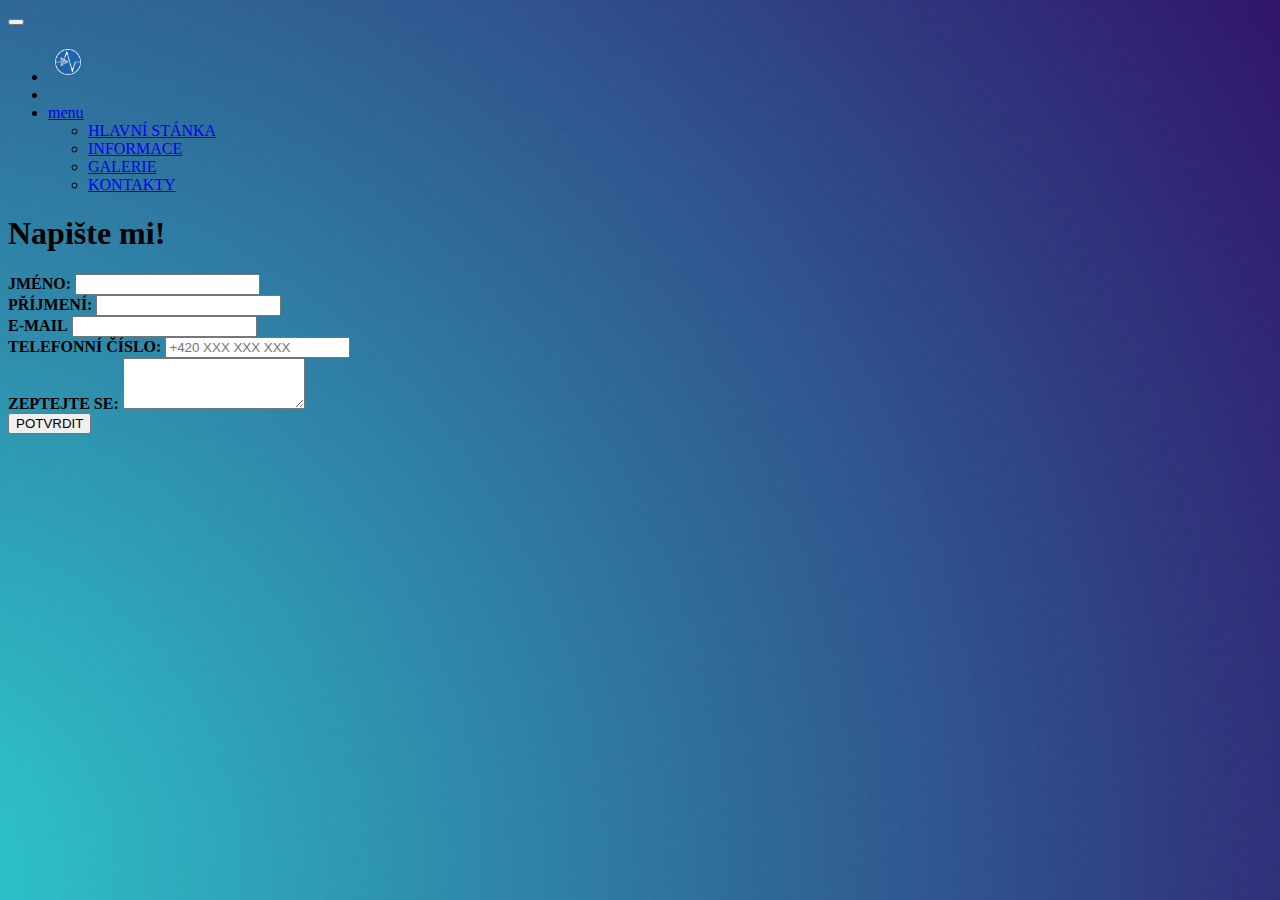
==== contact me.html @ 1eb183a4 "zmena" ====
<!DOCTYPE html>
<html lang="en">
<head>
    <meta charset="UTF-8">
    <meta http-equiv="X-UA-Compatible" content="IE=edge">
    <meta name="viewport" content="width=device-width, initial-scale=1.0">
    <link href="https://cdn.jsdelivr.net/npm/bootstrap@5.1.3/dist/css/bootstrap.min.css" rel="stylesheet" integrity="sha384-1BmE4kWBq78iYhFldvKuhfTAU6auU8tT94WrHftjDbrCEXSU1oBoqyl2QvZ6jIW3" crossorigin="anonymous">
    <link rel="icon" type="image/x-icon" href="PHOTOS/1200px-SNice.svg.webp" />
    <title>KONTAKTUJTE MĚ</title>
      <style>
        /* width */
        ::-webkit-scrollbar {
          width: 10px;
        }
        
        /* Track */
        ::-webkit-scrollbar-track {
          background: #f1f1f1; 
        }
         
        /* Handle */
        ::-webkit-scrollbar-thumb {
          background: #888; 
        }
        
        /* Handle on hover */
        ::-webkit-scrollbar-thumb:hover {
          background: #555; 
        }
        body {
        background-image: url("PHOTOS/luke-chesser-pJadQetzTkI-unsplash.jpg");
        background-repeat: no-repeat;
        background-attachment: fixed;
        background-size: 100% 100%;
        } 
      </style>

</head>
<body>
  <nav class="navbar navbar-expand-lg navbar-light bg-light">
    <div class="container-fluid">
      <button class="navbar-toggler" type="button" data-bs-toggle="collapse" data-bs-target="#navbarScroll" aria-controls="navbarScroll" aria-expanded="false" aria-label="Toggle navigation">
        <span class="navbar-toggler-icon"></span>
      </button>
        <div class="collapse navbar-collapse" id="navbarScroll">
            <ul class="navbar-nav me-auto my-2 my-lg-0 navbar-nav-scroll" style="--bs-scroll-height: 100px;">
              <li class="nav-item">
                <a href="https://pslib.cz/" target="_blank" rel="noopener noreferrer">
                  <img alt="SCHOOL LINK" src="PHOTOS/SPSSE_A_VOS_LOGO-removebg-preview (1).png" width=40" height="40">
                </a>
              </li>
                <li class="nav-item">
                    <a class="nav-link" href="#"></a>
                </li>
                  <li class="nav-item dropdown">
                    <a class="nav-link dropdown-toggle" href="#" id="navbarScrollingDropdown" role="button" data-bs-toggle="dropdown" aria-expanded="false">
                    menu
                    </a>
                    <ul class="dropdown-menu" aria-labelledby="navbarScrollingDropdown">
                      <li><a class="dropdown-item" href="index.html">HLAVNÍ STÁNKA</a></li>
                      <li><a class="dropdown-item" href="information.html">INFORMACE</a></li>
                      <li><a class="dropdown-item" href="gallery.html">GALERIE</a></li>
                      <li><a class="dropdown-item" href="contacts.html">KONTAKTY</a></li>
                    </ul>
                  </li>
            </ul>
          </div>
      </div>
  </nav>
  <div class="container mt-5">
      <h1><b>Napište mi!</b></h1>
      <form class="row g-3" action="https://formsubmit.co/heckopatrik05@gmail.com" method="POST">
        <div class="col-md-6">
          <label for="firstName" class="form-label"><b>JMÉNO:</b></label>
          <input type="text" class="form-control" id="firstName" required>
        </div>
        <div class="col-md-6">
          <label for="lastName" class="form-label"><b>PŘÍJMENÍ:</b></label>
          <input type="text" class="form-control" id="lastName" required>
        </div>
        <div class="col-md-8">
          <label for="emailInfo" class="form-label"><b>E-MAIL</b></label>
          <input type="email" class="form-control" id="emailInfo" required>
        </div>
        <div class="col-md-4">
          <label for="phoneNumber" class="form-label"><b>TELEFONNÍ ČÍSLO:</b></label>
          <input type="text" class="form-control" id="phoneNumber" placeholder="+420 XXX XXX XXX">
        </div>
        <div class="col-md-12">
          <label for="comments" class="form-label"><b>ZEPTEJTE SE:</b></label>
          <textarea class="form-control" id="comments" rows="3" required></textarea>
        </div>
        <div class="col-md-12">
          <button type="submit" class="btn btn-primary">POTVRDIT</button>
        </div>
      </form>
  </div>

<script src="https://cdn.jsdelivr.net/npm/bootstrap@5.1.3/dist/js/bootstrap.bundle.min.js" integrity="sha384-ka7Sk0Gln4gmtz2MlQnikT1wXgYsOg+OMhuP+IlRH9sENBO0LRn5q+8nbTov4+1p" crossorigin="anonymous"></script>      
</body>
</html>
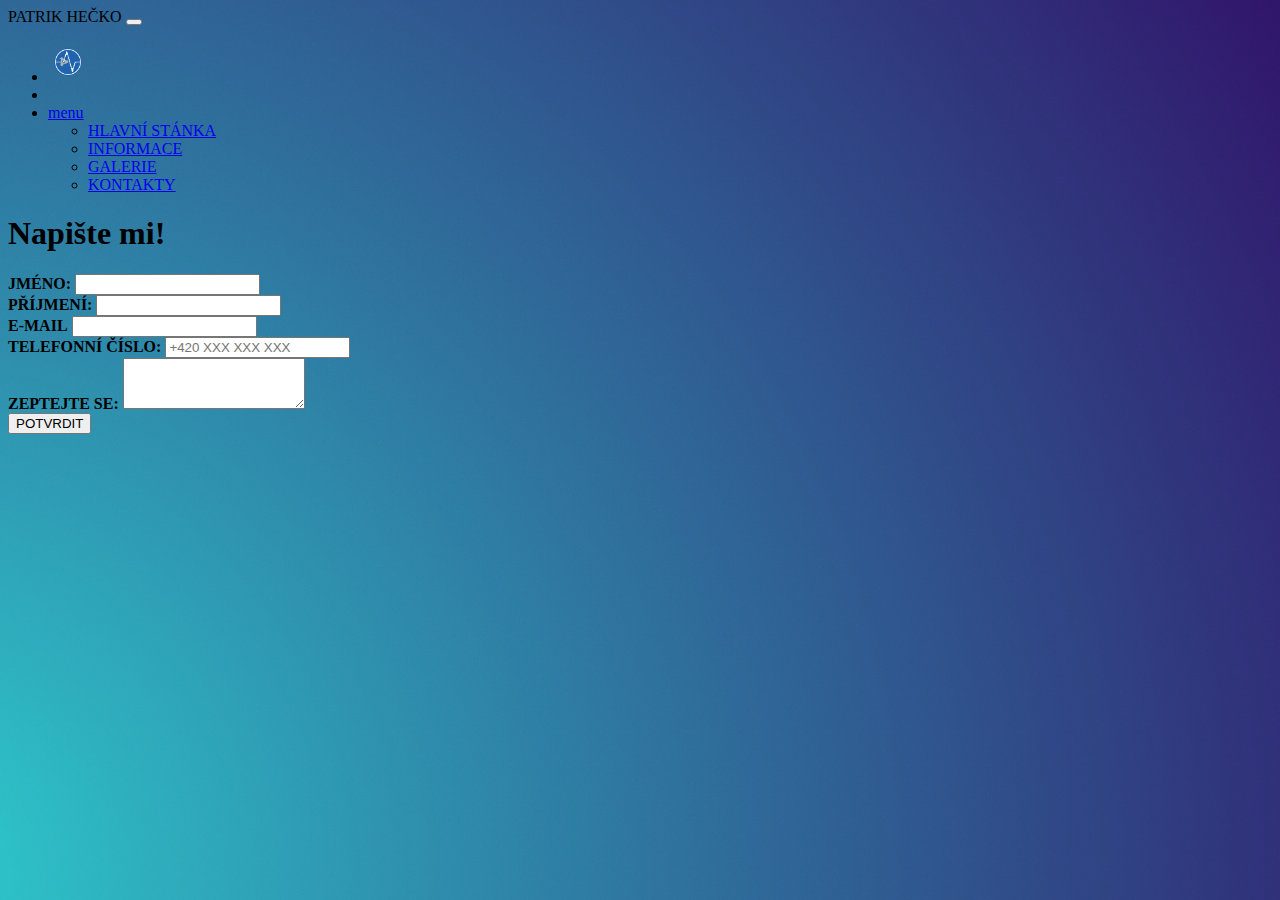
==== commit 0d9576dc: "ZMENA" ====
--- a/contact me.html
+++ b/contact me.html
@@ -39,6 +39,7 @@
 <body>
   <nav class="navbar navbar-expand-lg navbar-light bg-light">
     <div class="container-fluid">
+      <a class="navbar-brand">PATRIK HEČKO</a>
       <button class="navbar-toggler" type="button" data-bs-toggle="collapse" data-bs-target="#navbarScroll" aria-controls="navbarScroll" aria-expanded="false" aria-label="Toggle navigation">
         <span class="navbar-toggler-icon"></span>
       </button>
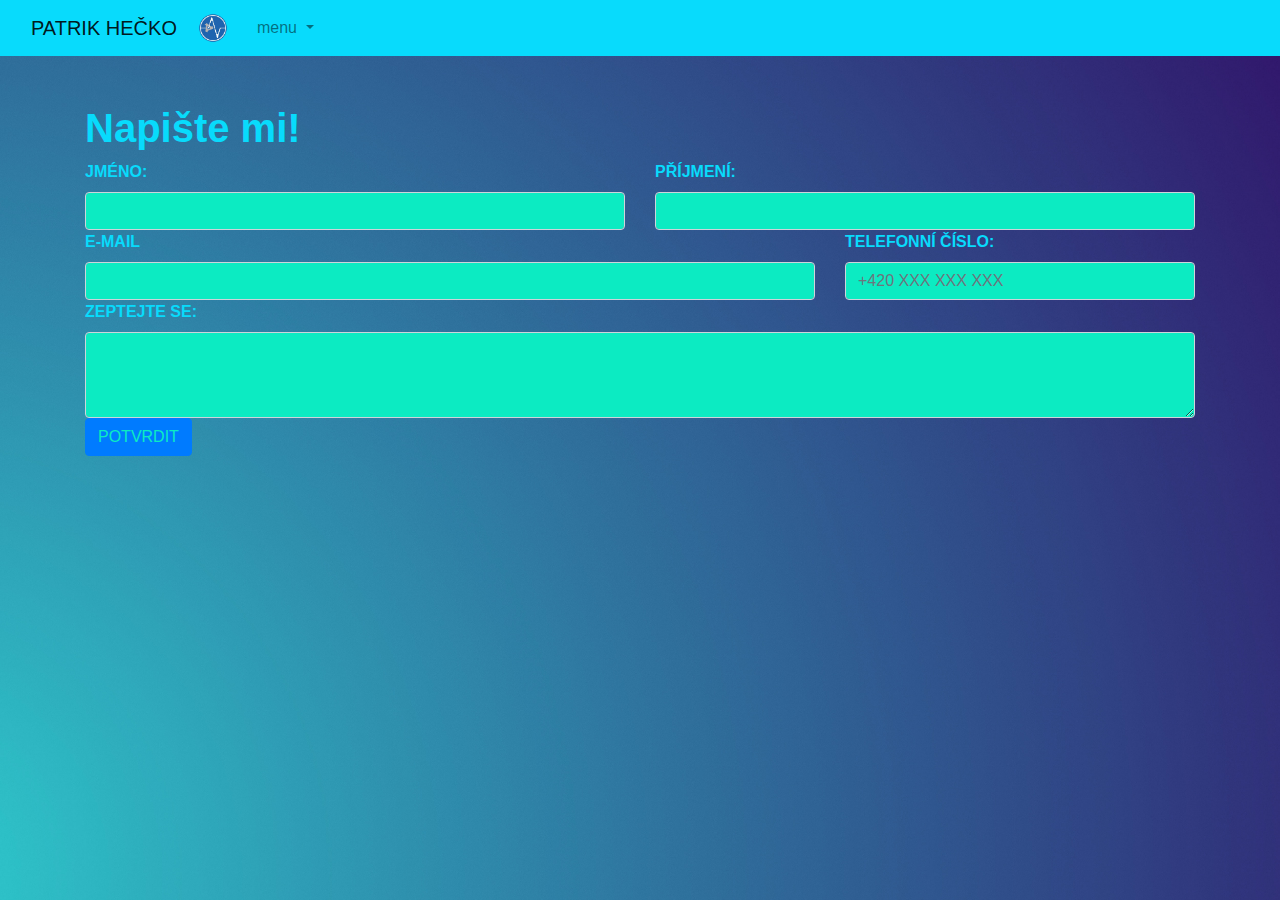
==== commit 50f6b8dd: "ZMENA" ====
--- a/contact me.html
+++ b/contact me.html
@@ -4,7 +4,7 @@
     <meta charset="UTF-8">
     <meta http-equiv="X-UA-Compatible" content="IE=edge">
     <meta name="viewport" content="width=device-width, initial-scale=1.0">
-    <link href="https://cdn.jsdelivr.net/npm/bootstrap@5.1.3/dist/css/bootstrap.min.css" rel="stylesheet" integrity="sha384-1BmE4kWBq78iYhFldvKuhfTAU6auU8tT94WrHftjDbrCEXSU1oBoqyl2QvZ6jIW3" crossorigin="anonymous">
+    <link href="bootstrap.css" rel="stylesheet">
     <link rel="icon" type="image/x-icon" href="PHOTOS/1200px-SNice.svg.webp" />
     <title>KONTAKTUJTE MĚ</title>
       <style>
@@ -37,6 +37,8 @@
 
 </head>
 <body>
+
+<div class="sticky-top">
   <nav class="navbar navbar-expand-lg navbar-light bg-light">
     <div class="container-fluid">
       <a class="navbar-brand">PATRIK HEČKO</a>
@@ -68,27 +70,29 @@
           </div>
       </div>
   </nav>
+</div>
+
   <div class="container mt-5">
-      <h1><b>Napište mi!</b></h1>
+      <h1><b class="text-light">Napište mi!</b></h1>
       <form class="row g-3" action="https://formsubmit.co/heckopatrik05@gmail.com" method="POST">
         <div class="col-md-6">
-          <label for="firstName" class="form-label"><b>JMÉNO:</b></label>
+          <label for="firstName" class="form-label"><b class="text-light">JMÉNO:</b></label>
           <input type="text" class="form-control" id="firstName" required>
         </div>
         <div class="col-md-6">
-          <label for="lastName" class="form-label"><b>PŘÍJMENÍ:</b></label>
+          <label for="lastName" class="form-label"><b class="text-light">PŘÍJMENÍ:</b></label>
           <input type="text" class="form-control" id="lastName" required>
         </div>
         <div class="col-md-8">
-          <label for="emailInfo" class="form-label"><b>E-MAIL</b></label>
+          <label for="emailInfo" class="form-label"><b class="text-light">E-MAIL</b></label>
           <input type="email" class="form-control" id="emailInfo" required>
         </div>
         <div class="col-md-4">
-          <label for="phoneNumber" class="form-label"><b>TELEFONNÍ ČÍSLO:</b></label>
+          <label for="phoneNumber" class="form-label"><b class="text-light">TELEFONNÍ ČÍSLO:</b></label>
           <input type="text" class="form-control" id="phoneNumber" placeholder="+420 XXX XXX XXX">
         </div>
         <div class="col-md-12">
-          <label for="comments" class="form-label"><b>ZEPTEJTE SE:</b></label>
+          <label for="comments" class="form-label"><b class="text-light">ZEPTEJTE SE:</b></label>
           <textarea class="form-control" id="comments" rows="3" required></textarea>
         </div>
         <div class="col-md-12">
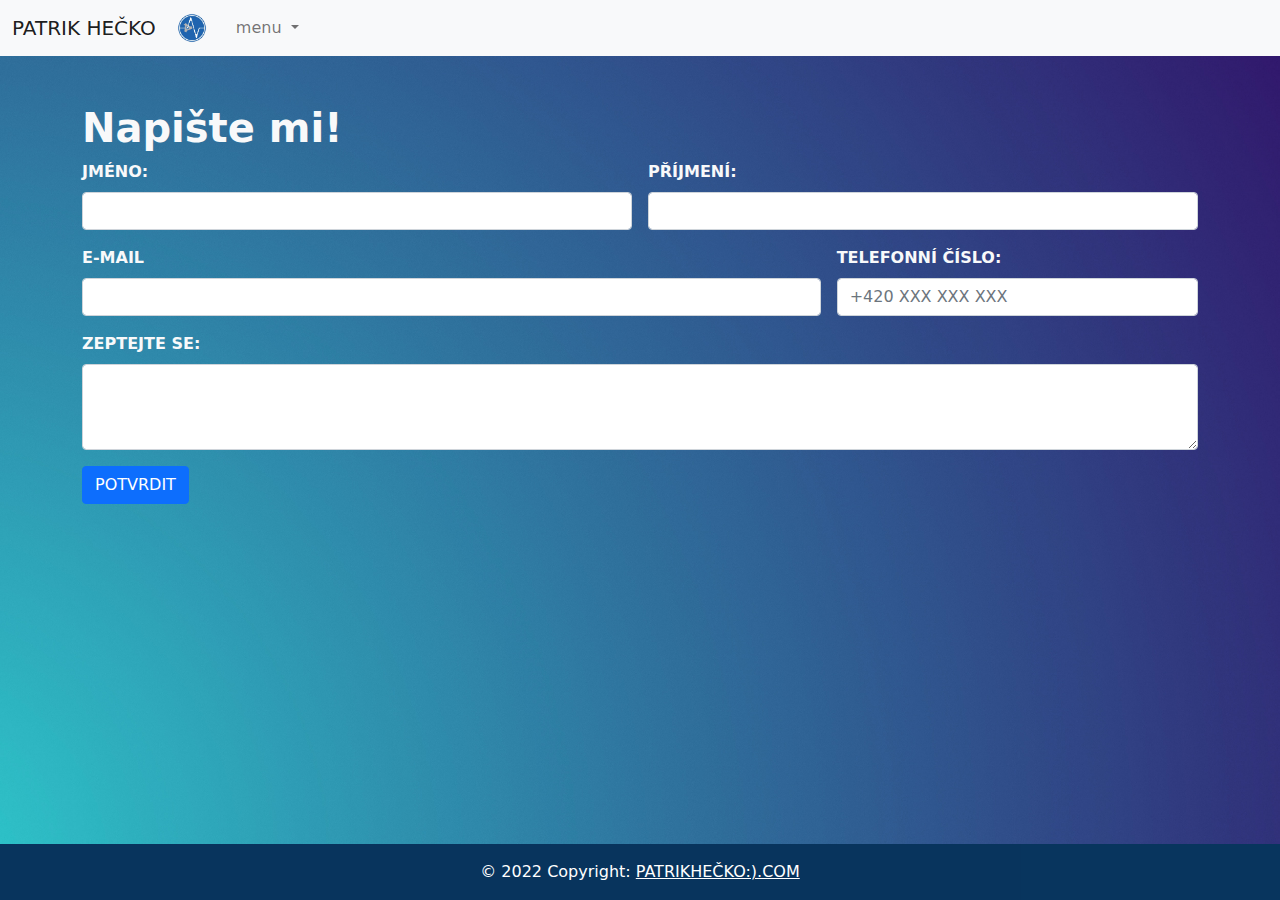
==== commit a6ce3715: "zmena" ====
--- a/contact me.html
+++ b/contact me.html
@@ -101,6 +101,12 @@
       </form>
   </div>
 
+  <footer class="text-center text-white fixed-bottom" style="background-color: #0a4275;">
+    <div class="text-center p-3" style="background-color: rgba(0, 0, 0, 0.2);">
+      © 2022 Copyright:
+    <a class="text-white" href="https://www.youtube.com/watch?v=dQw4w9WgXcQ" target="_blank" rel="noopener noreferrer">PATRIKHEČKO:).COM</a>
+  </footer>
+  
 <script src="https://cdn.jsdelivr.net/npm/bootstrap@5.1.3/dist/js/bootstrap.bundle.min.js" integrity="sha384-ka7Sk0Gln4gmtz2MlQnikT1wXgYsOg+OMhuP+IlRH9sENBO0LRn5q+8nbTov4+1p" crossorigin="anonymous"></script>      
 </body>
 </html>